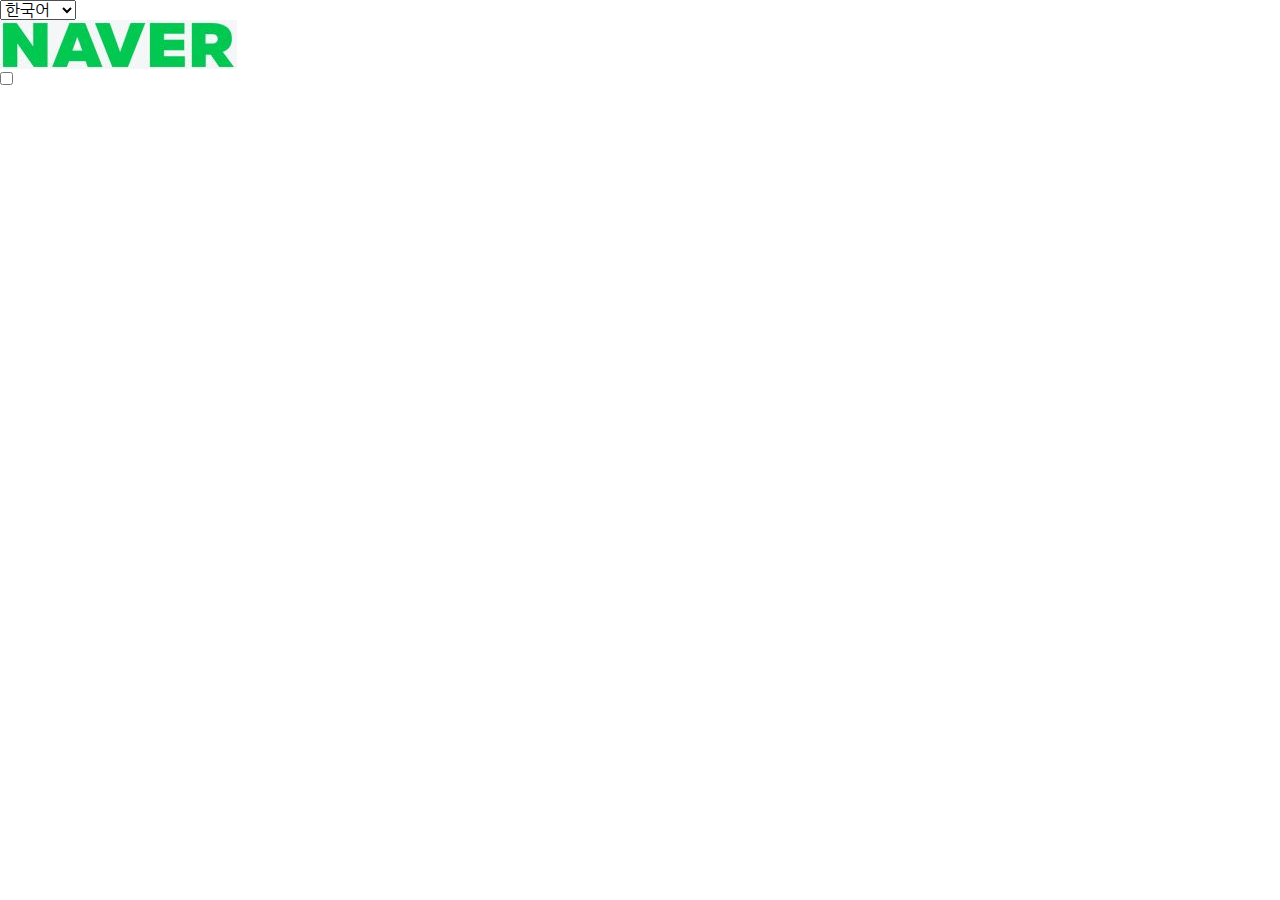
==== join1.html @ c4b026af "join1_1day" ====
<!DOCTYPE html>
<html lang="ko">
<head>
    <meta charset="UTF-8">
    <meta name="keywords" content="">
    <meta name="description" content="">
    <meta http-equiv="X-UA-Compatible" content="IE=edge">
    <meta name="viewport" content="width=device-width, initial-scale=1.0">
    <title>join1</title>
    <link rel="stylesheet" href="./styles/reset.css" type="text/css">
    <link rel="stylesheet" href="./styles/join1.css" type="text/css">
</head>
<body>
    <div class="wrap">
        <div class="lang">
            <select name="l_select">
                <option value="ko">한국어</option>
                <option value="en">English</option>
            </select>
        </div>
        <h1><a href="#"><img src="./images/logo.jpg" alt="naver"></a></h1>
        <div clas="container">
            <form action="#" method="post" id="joinfrm">
                <fieldset>
                    <legend class="skip">로그인동의</legend>
                    <p><label for=""><input type="checkbox" id="ck" name="agree" value=""></label></p>
                </fieldset>
            </form>
        </div>
        <div class="footer">
            
        </div>
    </div>
</body>
</html>
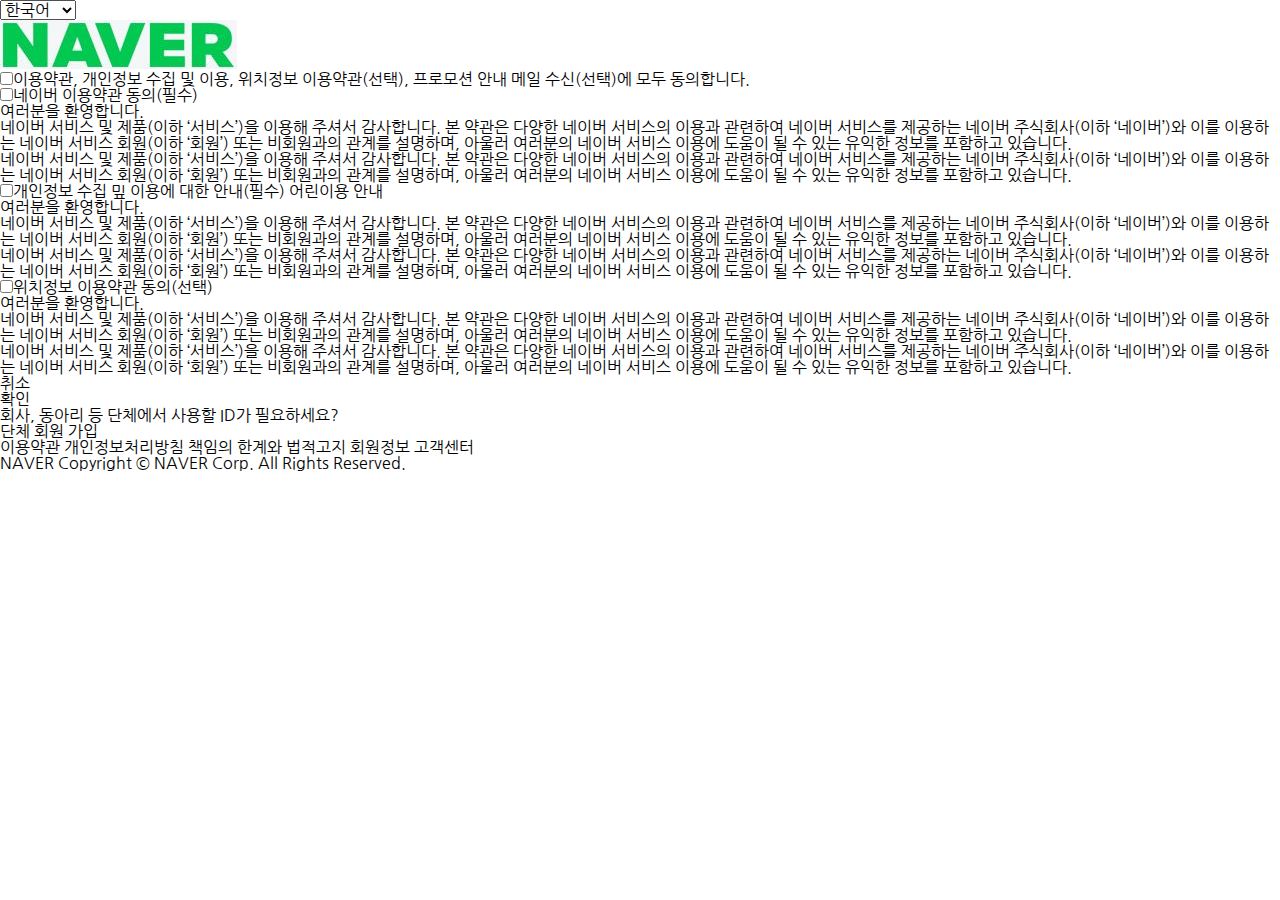
==== commit 1e7a2298: "Add files via upload" ====
--- a/join1.html
+++ b/join1.html
@@ -1,35 +1,78 @@
-<!DOCTYPE html>
-<html lang="ko">
-<head>
-    <meta charset="UTF-8">
-    <meta name="keywords" content="">
-    <meta name="description" content="">
-    <meta http-equiv="X-UA-Compatible" content="IE=edge">
-    <meta name="viewport" content="width=device-width, initial-scale=1.0">
-    <title>join1</title>
-    <link rel="stylesheet" href="./styles/reset.css" type="text/css">
-    <link rel="stylesheet" href="./styles/join1.css" type="text/css">
-</head>
-<body>
-    <div class="wrap">
-        <div class="lang">
-            <select name="l_select">
-                <option value="ko">한국어</option>
-                <option value="en">English</option>
-            </select>
-        </div>
-        <h1><a href="#"><img src="./images/logo.jpg" alt="naver"></a></h1>
-        <div clas="container">
-            <form action="#" method="post" id="joinfrm">
-                <fieldset>
-                    <legend class="skip">로그인동의</legend>
-                    <p><label for=""><input type="checkbox" id="ck" name="agree" value=""></label></p>
-                </fieldset>
-            </form>
-        </div>
-        <div class="footer">
-            
-        </div>
-    </div>
-</body>
+<!DOCTYPE html>
+<html lang="ko">
+<head>
+    <meta charset="UTF-8">
+    <meta name="keywords" content="">
+    <meta name="description" content="">
+    <meta http-equiv="X-UA-Compatible" content="IE=edge">
+    <meta name="viewport" content="width=device-width, initial-scale=1.0">
+    <title>join1</title>
+    <link rel="stylesheet" href="./styles/reset.css" type="text/css">
+    <link rel="stylesheet" href="./styles/join1.css" type="text/css">
+</head>
+<body>
+    <div class="wrap">
+        <div class="lang">
+            <select name="l_select">
+                <option value="ko">한국어</option>
+                <option value="en">English</option>
+            </select>
+        </div>
+        <h1><a href="#"><img src="./images/logo.jpg" alt="naver"></a></h1>
+        <div clas="container">
+            <form action="#" method="post" id="joinfrm">
+                <fieldset>
+                    <legend class="skip">로그인동의</legend>
+                    <p><label for="c_box"><input type="checkbox" id="c_box" name="agree" value="c_box">이용약관, 개인정보 수집 및 이용, 위치정보 이용약관(선택), 프로모션 안내 메일 수신(선택)에 모두 동의합니다.</label></p>
+                    <dl>
+                        <dt><label for="c_box2"><input type="checkbox" id="c_box2" name="agree" value="c_box2">네이버 이용약관 동의<em>(필수)</em></label></dt>
+                        <dd>
+                            <div class="c_contents">
+                                <h2>여러분을 환영합니다.</h2>
+                                <p>네이버 서비스 및 제품(이하 ‘서비스’)을 이용해 주셔서 감사합니다. 본 약관은 다양한 네이버 서비스의 이용과 관련하여 네이버 서비스를 제공하는 네이버 주식회사(이하 ‘네이버’)와 이를 이용하는 네이버 서비스 회원(이하 ‘회원’) 또는 비회원과의 관계를 설명하며, 아울러 여러분의 네이버 서비스 이용에 도움이 될 수 있는 유익한 정보를 포함하고 있습니다.</p>
+                                <p>네이버 서비스 및 제품(이하 ‘서비스’)을 이용해 주셔서 감사합니다. 본 약관은 다양한 네이버 서비스의 이용과 관련하여 네이버 서비스를 제공하는 네이버 주식회사(이하 ‘네이버’)와 이를 이용하는 네이버 서비스 회원(이하 ‘회원’) 또는 비회원과의 관계를 설명하며, 아울러 여러분의 네이버 서비스 이용에 도움이 될 수 있는 유익한 정보를 포함하고 있습니다.</p>
+                            </div>
+                        </dd>
+                        <dt>
+                            <label for="c_box3"><input type="checkbox" id="c_box3" name="agree" value="c_box3">개인정보 수집 밒 이용에 대한 안내<em>(필수)</em></label>
+                            <a href="#" class="btn">어린이용 안내</a>
+                        </dt>
+                        <dd>
+                            <div class="c_contents">
+                                <h2>여러분을 환영합니다.</h2>
+                                <p>네이버 서비스 및 제품(이하 ‘서비스’)을 이용해 주셔서 감사합니다. 본 약관은 다양한 네이버 서비스의 이용과 관련하여 네이버 서비스를 제공하는 네이버 주식회사(이하 ‘네이버’)와 이를 이용하는 네이버 서비스 회원(이하 ‘회원’) 또는 비회원과의 관계를 설명하며, 아울러 여러분의 네이버 서비스 이용에 도움이 될 수 있는 유익한 정보를 포함하고 있습니다.</p>
+                                <p>네이버 서비스 및 제품(이하 ‘서비스’)을 이용해 주셔서 감사합니다. 본 약관은 다양한 네이버 서비스의 이용과 관련하여 네이버 서비스를 제공하는 네이버 주식회사(이하 ‘네이버’)와 이를 이용하는 네이버 서비스 회원(이하 ‘회원’) 또는 비회원과의 관계를 설명하며, 아울러 여러분의 네이버 서비스 이용에 도움이 될 수 있는 유익한 정보를 포함하고 있습니다.</p>
+                            </div>
+                        </dd>
+                        <dt><label for="c_box4"><input type="checkbox" id="c_box4" name="agree" value="c_box4">위치정보 이용약관 동의<em>(선택)</em></label></dt>
+                        <dd>
+                            <div class="c_contents">
+                                <h2>여러분을 환영합니다.</h2>
+                                <p>네이버 서비스 및 제품(이하 ‘서비스’)을 이용해 주셔서 감사합니다. 본 약관은 다양한 네이버 서비스의 이용과 관련하여 네이버 서비스를 제공하는 네이버 주식회사(이하 ‘네이버’)와 이를 이용하는 네이버 서비스 회원(이하 ‘회원’) 또는 비회원과의 관계를 설명하며, 아울러 여러분의 네이버 서비스 이용에 도움이 될 수 있는 유익한 정보를 포함하고 있습니다.</p>
+                                <p>네이버 서비스 및 제품(이하 ‘서비스’)을 이용해 주셔서 감사합니다. 본 약관은 다양한 네이버 서비스의 이용과 관련하여 네이버 서비스를 제공하는 네이버 주식회사(이하 ‘네이버’)와 이를 이용하는 네이버 서비스 회원(이하 ‘회원’) 또는 비회원과의 관계를 설명하며, 아울러 여러분의 네이버 서비스 이용에 도움이 될 수 있는 유익한 정보를 포함하고 있습니다.</p>
+                            </div>
+                        </dd>
+                    </dl>
+                    <ul>
+                        <li><button type="reset" id="reset_btn">취소</button></li>
+                        <li><button type="button" id="submit_btn">확인</button></li>
+                    </ul>
+                </fieldset>
+            </form>
+            <div clas="contents_btm">
+                <p>회사, 동아리 등 단체에서 사용할 ID가 필요하세요?</p>
+                <a href="#">단체 회원 가입</a>
+            </div>
+        </div>
+    </div>
+    <footer>
+        <div class="top">
+            <a href="#">이용약관</a>
+            <a href="#">개인정보처리방침</a>
+            <a href="#">책임의 한계와 법적고지</a>
+            <a href="#">회원정보 고객센터</a>
+        </div>
+        <address>NAVER Copyright © NAVER Corp. All Rights Reserved.</address>
+    </footer>
+</body>
 </html>--- a/styles/join1.css
+++ b/styles/join1.css
@@ -0,0 +1,18 @@
+/* -------------------------------------------------------------------------- 전체 */
+.wrap {}
+/* --------------------------------------------------------------------------- 언어 */
+.wrap .lang {}
+.wrap .lang select {}
+.wrap .lang select optgroup {}
+/* --------------------------------------------------------------------------- 로고 */
+.wrap .h1 {}
+.wrap .h1 a {}
+.wrap .h1 a img {}
+/* --------------------------------------------------------------------------- 본문 */
+.container {}
+.container #joinfrm {}
+.container #joinfrm fieldset {}
+.container #joinfrm fieldset p {}
+.container #joinfrm fieldset p label {}
+.container #joinfrm fieldset p label input[name=agree] {}
+.container #joinfrm fieldset dl dt{}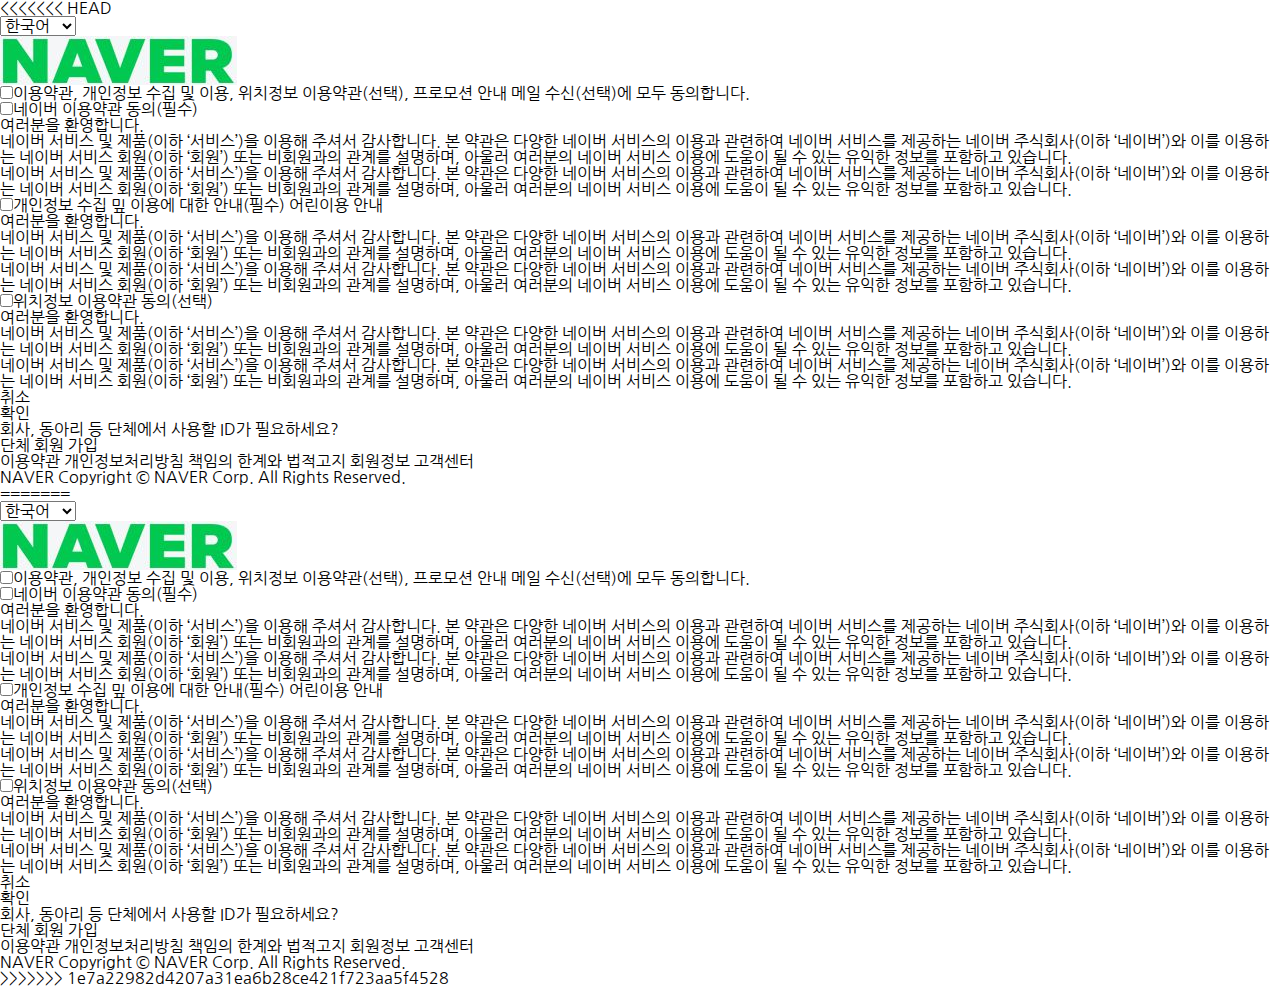
==== commit 00d24ee0: "0316" ====
--- a/join1.html
+++ b/join1.html
@@ -1,78 +1,158 @@
-<!DOCTYPE html>
-<html lang="ko">
-<head>
-    <meta charset="UTF-8">
-    <meta name="keywords" content="">
-    <meta name="description" content="">
-    <meta http-equiv="X-UA-Compatible" content="IE=edge">
-    <meta name="viewport" content="width=device-width, initial-scale=1.0">
-    <title>join1</title>
-    <link rel="stylesheet" href="./styles/reset.css" type="text/css">
-    <link rel="stylesheet" href="./styles/join1.css" type="text/css">
-</head>
-<body>
-    <div class="wrap">
-        <div class="lang">
-            <select name="l_select">
-                <option value="ko">한국어</option>
-                <option value="en">English</option>
-            </select>
-        </div>
-        <h1><a href="#"><img src="./images/logo.jpg" alt="naver"></a></h1>
-        <div clas="container">
-            <form action="#" method="post" id="joinfrm">
-                <fieldset>
-                    <legend class="skip">로그인동의</legend>
-                    <p><label for="c_box"><input type="checkbox" id="c_box" name="agree" value="c_box">이용약관, 개인정보 수집 및 이용, 위치정보 이용약관(선택), 프로모션 안내 메일 수신(선택)에 모두 동의합니다.</label></p>
-                    <dl>
-                        <dt><label for="c_box2"><input type="checkbox" id="c_box2" name="agree" value="c_box2">네이버 이용약관 동의<em>(필수)</em></label></dt>
-                        <dd>
-                            <div class="c_contents">
-                                <h2>여러분을 환영합니다.</h2>
-                                <p>네이버 서비스 및 제품(이하 ‘서비스’)을 이용해 주셔서 감사합니다. 본 약관은 다양한 네이버 서비스의 이용과 관련하여 네이버 서비스를 제공하는 네이버 주식회사(이하 ‘네이버’)와 이를 이용하는 네이버 서비스 회원(이하 ‘회원’) 또는 비회원과의 관계를 설명하며, 아울러 여러분의 네이버 서비스 이용에 도움이 될 수 있는 유익한 정보를 포함하고 있습니다.</p>
-                                <p>네이버 서비스 및 제품(이하 ‘서비스’)을 이용해 주셔서 감사합니다. 본 약관은 다양한 네이버 서비스의 이용과 관련하여 네이버 서비스를 제공하는 네이버 주식회사(이하 ‘네이버’)와 이를 이용하는 네이버 서비스 회원(이하 ‘회원’) 또는 비회원과의 관계를 설명하며, 아울러 여러분의 네이버 서비스 이용에 도움이 될 수 있는 유익한 정보를 포함하고 있습니다.</p>
-                            </div>
-                        </dd>
-                        <dt>
-                            <label for="c_box3"><input type="checkbox" id="c_box3" name="agree" value="c_box3">개인정보 수집 밒 이용에 대한 안내<em>(필수)</em></label>
-                            <a href="#" class="btn">어린이용 안내</a>
-                        </dt>
-                        <dd>
-                            <div class="c_contents">
-                                <h2>여러분을 환영합니다.</h2>
-                                <p>네이버 서비스 및 제품(이하 ‘서비스’)을 이용해 주셔서 감사합니다. 본 약관은 다양한 네이버 서비스의 이용과 관련하여 네이버 서비스를 제공하는 네이버 주식회사(이하 ‘네이버’)와 이를 이용하는 네이버 서비스 회원(이하 ‘회원’) 또는 비회원과의 관계를 설명하며, 아울러 여러분의 네이버 서비스 이용에 도움이 될 수 있는 유익한 정보를 포함하고 있습니다.</p>
-                                <p>네이버 서비스 및 제품(이하 ‘서비스’)을 이용해 주셔서 감사합니다. 본 약관은 다양한 네이버 서비스의 이용과 관련하여 네이버 서비스를 제공하는 네이버 주식회사(이하 ‘네이버’)와 이를 이용하는 네이버 서비스 회원(이하 ‘회원’) 또는 비회원과의 관계를 설명하며, 아울러 여러분의 네이버 서비스 이용에 도움이 될 수 있는 유익한 정보를 포함하고 있습니다.</p>
-                            </div>
-                        </dd>
-                        <dt><label for="c_box4"><input type="checkbox" id="c_box4" name="agree" value="c_box4">위치정보 이용약관 동의<em>(선택)</em></label></dt>
-                        <dd>
-                            <div class="c_contents">
-                                <h2>여러분을 환영합니다.</h2>
-                                <p>네이버 서비스 및 제품(이하 ‘서비스’)을 이용해 주셔서 감사합니다. 본 약관은 다양한 네이버 서비스의 이용과 관련하여 네이버 서비스를 제공하는 네이버 주식회사(이하 ‘네이버’)와 이를 이용하는 네이버 서비스 회원(이하 ‘회원’) 또는 비회원과의 관계를 설명하며, 아울러 여러분의 네이버 서비스 이용에 도움이 될 수 있는 유익한 정보를 포함하고 있습니다.</p>
-                                <p>네이버 서비스 및 제품(이하 ‘서비스’)을 이용해 주셔서 감사합니다. 본 약관은 다양한 네이버 서비스의 이용과 관련하여 네이버 서비스를 제공하는 네이버 주식회사(이하 ‘네이버’)와 이를 이용하는 네이버 서비스 회원(이하 ‘회원’) 또는 비회원과의 관계를 설명하며, 아울러 여러분의 네이버 서비스 이용에 도움이 될 수 있는 유익한 정보를 포함하고 있습니다.</p>
-                            </div>
-                        </dd>
-                    </dl>
-                    <ul>
-                        <li><button type="reset" id="reset_btn">취소</button></li>
-                        <li><button type="button" id="submit_btn">확인</button></li>
-                    </ul>
-                </fieldset>
-            </form>
-            <div clas="contents_btm">
-                <p>회사, 동아리 등 단체에서 사용할 ID가 필요하세요?</p>
-                <a href="#">단체 회원 가입</a>
-            </div>
-        </div>
-    </div>
-    <footer>
-        <div class="top">
-            <a href="#">이용약관</a>
-            <a href="#">개인정보처리방침</a>
-            <a href="#">책임의 한계와 법적고지</a>
-            <a href="#">회원정보 고객센터</a>
-        </div>
-        <address>NAVER Copyright © NAVER Corp. All Rights Reserved.</address>
-    </footer>
-</body>
+<<<<<<< HEAD
+<!DOCTYPE html>
+<html lang="ko">
+<head>
+    <meta charset="UTF-8">
+    <meta name="keywords" content="">
+    <meta name="description" content="">
+    <meta http-equiv="X-UA-Compatible" content="IE=edge">
+    <meta name="viewport" content="width=device-width, initial-scale=1.0">
+    <title>join1</title>
+    <link rel="stylesheet" href="./styles/reset.css" type="text/css">
+    <link rel="stylesheet" href="./styles/join1.css" type="text/css">
+</head>
+<body>
+    <div class="wrap">
+        <div class="lang">
+            <select name="l_select">
+                <option value="ko">한국어</option>
+                <option value="en">English</option>
+            </select>
+        </div>
+        <h1><a href="#"><img src="./images/logo.jpg" alt="naver"></a></h1>
+        <div clas="container">
+            <form action="#" method="post" id="joinfrm">
+                <fieldset>
+                    <legend class="skip">로그인동의</legend>
+                    <p><label for="c_box"><input type="checkbox" id="c_box" name="agree" value="c_box">이용약관, 개인정보 수집 및 이용, 위치정보 이용약관(선택), 프로모션 안내 메일 수신(선택)에 모두 동의합니다.</label></p>
+                    <dl>
+                        <dt><label for="c_box2"><input type="checkbox" id="c_box2" name="agree" value="c_box2">네이버 이용약관 동의<em>(필수)</em></label></dt>
+                        <dd>
+                            <div class="c_contents">
+                                <h2>여러분을 환영합니다.</h2>
+                                <p>네이버 서비스 및 제품(이하 ‘서비스’)을 이용해 주셔서 감사합니다. 본 약관은 다양한 네이버 서비스의 이용과 관련하여 네이버 서비스를 제공하는 네이버 주식회사(이하 ‘네이버’)와 이를 이용하는 네이버 서비스 회원(이하 ‘회원’) 또는 비회원과의 관계를 설명하며, 아울러 여러분의 네이버 서비스 이용에 도움이 될 수 있는 유익한 정보를 포함하고 있습니다.</p>
+                                <p>네이버 서비스 및 제품(이하 ‘서비스’)을 이용해 주셔서 감사합니다. 본 약관은 다양한 네이버 서비스의 이용과 관련하여 네이버 서비스를 제공하는 네이버 주식회사(이하 ‘네이버’)와 이를 이용하는 네이버 서비스 회원(이하 ‘회원’) 또는 비회원과의 관계를 설명하며, 아울러 여러분의 네이버 서비스 이용에 도움이 될 수 있는 유익한 정보를 포함하고 있습니다.</p>
+                            </div>
+                        </dd>
+                        <dt>
+                            <label for="c_box3"><input type="checkbox" id="c_box3" name="agree" value="c_box3">개인정보 수집 밒 이용에 대한 안내<em>(필수)</em></label>
+                            <a href="#" class="btn">어린이용 안내</a>
+                        </dt>
+                        <dd>
+                            <div class="c_contents">
+                                <h2>여러분을 환영합니다.</h2>
+                                <p>네이버 서비스 및 제품(이하 ‘서비스’)을 이용해 주셔서 감사합니다. 본 약관은 다양한 네이버 서비스의 이용과 관련하여 네이버 서비스를 제공하는 네이버 주식회사(이하 ‘네이버’)와 이를 이용하는 네이버 서비스 회원(이하 ‘회원’) 또는 비회원과의 관계를 설명하며, 아울러 여러분의 네이버 서비스 이용에 도움이 될 수 있는 유익한 정보를 포함하고 있습니다.</p>
+                                <p>네이버 서비스 및 제품(이하 ‘서비스’)을 이용해 주셔서 감사합니다. 본 약관은 다양한 네이버 서비스의 이용과 관련하여 네이버 서비스를 제공하는 네이버 주식회사(이하 ‘네이버’)와 이를 이용하는 네이버 서비스 회원(이하 ‘회원’) 또는 비회원과의 관계를 설명하며, 아울러 여러분의 네이버 서비스 이용에 도움이 될 수 있는 유익한 정보를 포함하고 있습니다.</p>
+                            </div>
+                        </dd>
+                        <dt><label for="c_box4"><input type="checkbox" id="c_box4" name="agree" value="c_box4">위치정보 이용약관 동의<em>(선택)</em></label></dt>
+                        <dd>
+                            <div class="c_contents">
+                                <h2>여러분을 환영합니다.</h2>
+                                <p>네이버 서비스 및 제품(이하 ‘서비스’)을 이용해 주셔서 감사합니다. 본 약관은 다양한 네이버 서비스의 이용과 관련하여 네이버 서비스를 제공하는 네이버 주식회사(이하 ‘네이버’)와 이를 이용하는 네이버 서비스 회원(이하 ‘회원’) 또는 비회원과의 관계를 설명하며, 아울러 여러분의 네이버 서비스 이용에 도움이 될 수 있는 유익한 정보를 포함하고 있습니다.</p>
+                                <p>네이버 서비스 및 제품(이하 ‘서비스’)을 이용해 주셔서 감사합니다. 본 약관은 다양한 네이버 서비스의 이용과 관련하여 네이버 서비스를 제공하는 네이버 주식회사(이하 ‘네이버’)와 이를 이용하는 네이버 서비스 회원(이하 ‘회원’) 또는 비회원과의 관계를 설명하며, 아울러 여러분의 네이버 서비스 이용에 도움이 될 수 있는 유익한 정보를 포함하고 있습니다.</p>
+                            </div>
+                        </dd>
+                    </dl>
+                    <ul>
+                        <li><button type="reset" id="reset_btn">취소</button></li>
+                        <li><button type="button" id="submit_btn">확인</button></li>
+                    </ul>
+                </fieldset>
+            </form>
+            <div clas="contents_btm">
+                <p>회사, 동아리 등 단체에서 사용할 ID가 필요하세요?</p>
+                <a href="#">단체 회원 가입</a>
+            </div>
+        </div>
+    </div>
+    <footer>
+        <div class="top">
+            <a href="#">이용약관</a>
+            <a href="#">개인정보처리방침</a>
+            <a href="#">책임의 한계와 법적고지</a>
+            <a href="#">회원정보 고객센터</a>
+        </div>
+        <address>NAVER Copyright © NAVER Corp. All Rights Reserved.</address>
+    </footer>
+</body>
+=======
+<!DOCTYPE html>
+<html lang="ko">
+<head>
+    <meta charset="UTF-8">
+    <meta name="keywords" content="">
+    <meta name="description" content="">
+    <meta http-equiv="X-UA-Compatible" content="IE=edge">
+    <meta name="viewport" content="width=device-width, initial-scale=1.0">
+    <title>join1</title>
+    <link rel="stylesheet" href="./styles/reset.css" type="text/css">
+    <link rel="stylesheet" href="./styles/join1.css" type="text/css">
+</head>
+<body>
+    <div class="wrap">
+        <div class="lang">
+            <select name="l_select">
+                <option value="ko">한국어</option>
+                <option value="en">English</option>
+            </select>
+        </div>
+        <h1><a href="#"><img src="./images/logo.jpg" alt="naver"></a></h1>
+        <div clas="container">
+            <form action="#" method="post" id="joinfrm">
+                <fieldset>
+                    <legend class="skip">로그인동의</legend>
+                    <p><label for="c_box"><input type="checkbox" id="c_box" name="agree" value="c_box">이용약관, 개인정보 수집 및 이용, 위치정보 이용약관(선택), 프로모션 안내 메일 수신(선택)에 모두 동의합니다.</label></p>
+                    <dl>
+                        <dt><label for="c_box2"><input type="checkbox" id="c_box2" name="agree" value="c_box2">네이버 이용약관 동의<em>(필수)</em></label></dt>
+                        <dd>
+                            <div class="c_contents">
+                                <h2>여러분을 환영합니다.</h2>
+                                <p>네이버 서비스 및 제품(이하 ‘서비스’)을 이용해 주셔서 감사합니다. 본 약관은 다양한 네이버 서비스의 이용과 관련하여 네이버 서비스를 제공하는 네이버 주식회사(이하 ‘네이버’)와 이를 이용하는 네이버 서비스 회원(이하 ‘회원’) 또는 비회원과의 관계를 설명하며, 아울러 여러분의 네이버 서비스 이용에 도움이 될 수 있는 유익한 정보를 포함하고 있습니다.</p>
+                                <p>네이버 서비스 및 제품(이하 ‘서비스’)을 이용해 주셔서 감사합니다. 본 약관은 다양한 네이버 서비스의 이용과 관련하여 네이버 서비스를 제공하는 네이버 주식회사(이하 ‘네이버’)와 이를 이용하는 네이버 서비스 회원(이하 ‘회원’) 또는 비회원과의 관계를 설명하며, 아울러 여러분의 네이버 서비스 이용에 도움이 될 수 있는 유익한 정보를 포함하고 있습니다.</p>
+                            </div>
+                        </dd>
+                        <dt>
+                            <label for="c_box3"><input type="checkbox" id="c_box3" name="agree" value="c_box3">개인정보 수집 밒 이용에 대한 안내<em>(필수)</em></label>
+                            <a href="#" class="btn">어린이용 안내</a>
+                        </dt>
+                        <dd>
+                            <div class="c_contents">
+                                <h2>여러분을 환영합니다.</h2>
+                                <p>네이버 서비스 및 제품(이하 ‘서비스’)을 이용해 주셔서 감사합니다. 본 약관은 다양한 네이버 서비스의 이용과 관련하여 네이버 서비스를 제공하는 네이버 주식회사(이하 ‘네이버’)와 이를 이용하는 네이버 서비스 회원(이하 ‘회원’) 또는 비회원과의 관계를 설명하며, 아울러 여러분의 네이버 서비스 이용에 도움이 될 수 있는 유익한 정보를 포함하고 있습니다.</p>
+                                <p>네이버 서비스 및 제품(이하 ‘서비스’)을 이용해 주셔서 감사합니다. 본 약관은 다양한 네이버 서비스의 이용과 관련하여 네이버 서비스를 제공하는 네이버 주식회사(이하 ‘네이버’)와 이를 이용하는 네이버 서비스 회원(이하 ‘회원’) 또는 비회원과의 관계를 설명하며, 아울러 여러분의 네이버 서비스 이용에 도움이 될 수 있는 유익한 정보를 포함하고 있습니다.</p>
+                            </div>
+                        </dd>
+                        <dt><label for="c_box4"><input type="checkbox" id="c_box4" name="agree" value="c_box4">위치정보 이용약관 동의<em>(선택)</em></label></dt>
+                        <dd>
+                            <div class="c_contents">
+                                <h2>여러분을 환영합니다.</h2>
+                                <p>네이버 서비스 및 제품(이하 ‘서비스’)을 이용해 주셔서 감사합니다. 본 약관은 다양한 네이버 서비스의 이용과 관련하여 네이버 서비스를 제공하는 네이버 주식회사(이하 ‘네이버’)와 이를 이용하는 네이버 서비스 회원(이하 ‘회원’) 또는 비회원과의 관계를 설명하며, 아울러 여러분의 네이버 서비스 이용에 도움이 될 수 있는 유익한 정보를 포함하고 있습니다.</p>
+                                <p>네이버 서비스 및 제품(이하 ‘서비스’)을 이용해 주셔서 감사합니다. 본 약관은 다양한 네이버 서비스의 이용과 관련하여 네이버 서비스를 제공하는 네이버 주식회사(이하 ‘네이버’)와 이를 이용하는 네이버 서비스 회원(이하 ‘회원’) 또는 비회원과의 관계를 설명하며, 아울러 여러분의 네이버 서비스 이용에 도움이 될 수 있는 유익한 정보를 포함하고 있습니다.</p>
+                            </div>
+                        </dd>
+                    </dl>
+                    <ul>
+                        <li><button type="reset" id="reset_btn">취소</button></li>
+                        <li><button type="button" id="submit_btn">확인</button></li>
+                    </ul>
+                </fieldset>
+            </form>
+            <div clas="contents_btm">
+                <p>회사, 동아리 등 단체에서 사용할 ID가 필요하세요?</p>
+                <a href="#">단체 회원 가입</a>
+            </div>
+        </div>
+    </div>
+    <footer>
+        <div class="top">
+            <a href="#">이용약관</a>
+            <a href="#">개인정보처리방침</a>
+            <a href="#">책임의 한계와 법적고지</a>
+            <a href="#">회원정보 고객센터</a>
+        </div>
+        <address>NAVER Copyright © NAVER Corp. All Rights Reserved.</address>
+    </footer>
+</body>
+>>>>>>> 1e7a22982d4207a31ea6b28ce421f723aa5f4528
 </html>--- a/styles/join1.css
+++ b/styles/join1.css
@@ -1,18 +1,38 @@
-/* -------------------------------------------------------------------------- 전체 */
-.wrap {}
-/* --------------------------------------------------------------------------- 언어 */
-.wrap .lang {}
-.wrap .lang select {}
-.wrap .lang select optgroup {}
-/* --------------------------------------------------------------------------- 로고 */
-.wrap .h1 {}
-.wrap .h1 a {}
-.wrap .h1 a img {}
-/* --------------------------------------------------------------------------- 본문 */
-.container {}
-.container #joinfrm {}
-.container #joinfrm fieldset {}
-.container #joinfrm fieldset p {}
-.container #joinfrm fieldset p label {}
-.container #joinfrm fieldset p label input[name=agree] {}
+<<<<<<< HEAD
+/* -------------------------------------------------------------------------- 전체 */
+.wrap {}
+/* --------------------------------------------------------------------------- 언어 */
+.wrap .lang {}
+.wrap .lang select {}
+.wrap .lang select optgroup {}
+/* --------------------------------------------------------------------------- 로고 */
+.wrap .h1 {}
+.wrap .h1 a {}
+.wrap .h1 a img {}
+/* --------------------------------------------------------------------------- 본문 */
+.container {}
+.container #joinfrm {}
+.container #joinfrm fieldset {}
+.container #joinfrm fieldset p {}
+.container #joinfrm fieldset p label {}
+.container #joinfrm fieldset p label input[name=agree] {}
+=======
+/* -------------------------------------------------------------------------- 전체 */
+.wrap {}
+/* --------------------------------------------------------------------------- 언어 */
+.wrap .lang {}
+.wrap .lang select {}
+.wrap .lang select optgroup {}
+/* --------------------------------------------------------------------------- 로고 */
+.wrap .h1 {}
+.wrap .h1 a {}
+.wrap .h1 a img {}
+/* --------------------------------------------------------------------------- 본문 */
+.container {}
+.container #joinfrm {}
+.container #joinfrm fieldset {}
+.container #joinfrm fieldset p {}
+.container #joinfrm fieldset p label {}
+.container #joinfrm fieldset p label input[name=agree] {}
+>>>>>>> 1e7a22982d4207a31ea6b28ce421f723aa5f4528
 .container #joinfrm fieldset dl dt{}--- a/styles/join1.css
+++ b/styles/join1.css
@@ -1,18 +1,38 @@
-/* -------------------------------------------------------------------------- 전체 */
-.wrap {}
-/* --------------------------------------------------------------------------- 언어 */
-.wrap .lang {}
-.wrap .lang select {}
-.wrap .lang select optgroup {}
-/* --------------------------------------------------------------------------- 로고 */
-.wrap .h1 {}
-.wrap .h1 a {}
-.wrap .h1 a img {}
-/* --------------------------------------------------------------------------- 본문 */
-.container {}
-.container #joinfrm {}
-.container #joinfrm fieldset {}
-.container #joinfrm fieldset p {}
-.container #joinfrm fieldset p label {}
-.container #joinfrm fieldset p label input[name=agree] {}
+<<<<<<< HEAD
+/* -------------------------------------------------------------------------- 전체 */
+.wrap {}
+/* --------------------------------------------------------------------------- 언어 */
+.wrap .lang {}
+.wrap .lang select {}
+.wrap .lang select optgroup {}
+/* --------------------------------------------------------------------------- 로고 */
+.wrap .h1 {}
+.wrap .h1 a {}
+.wrap .h1 a img {}
+/* --------------------------------------------------------------------------- 본문 */
+.container {}
+.container #joinfrm {}
+.container #joinfrm fieldset {}
+.container #joinfrm fieldset p {}
+.container #joinfrm fieldset p label {}
+.container #joinfrm fieldset p label input[name=agree] {}
+=======
+/* -------------------------------------------------------------------------- 전체 */
+.wrap {}
+/* --------------------------------------------------------------------------- 언어 */
+.wrap .lang {}
+.wrap .lang select {}
+.wrap .lang select optgroup {}
+/* --------------------------------------------------------------------------- 로고 */
+.wrap .h1 {}
+.wrap .h1 a {}
+.wrap .h1 a img {}
+/* --------------------------------------------------------------------------- 본문 */
+.container {}
+.container #joinfrm {}
+.container #joinfrm fieldset {}
+.container #joinfrm fieldset p {}
+.container #joinfrm fieldset p label {}
+.container #joinfrm fieldset p label input[name=agree] {}
+>>>>>>> 1e7a22982d4207a31ea6b28ce421f723aa5f4528
 .container #joinfrm fieldset dl dt{}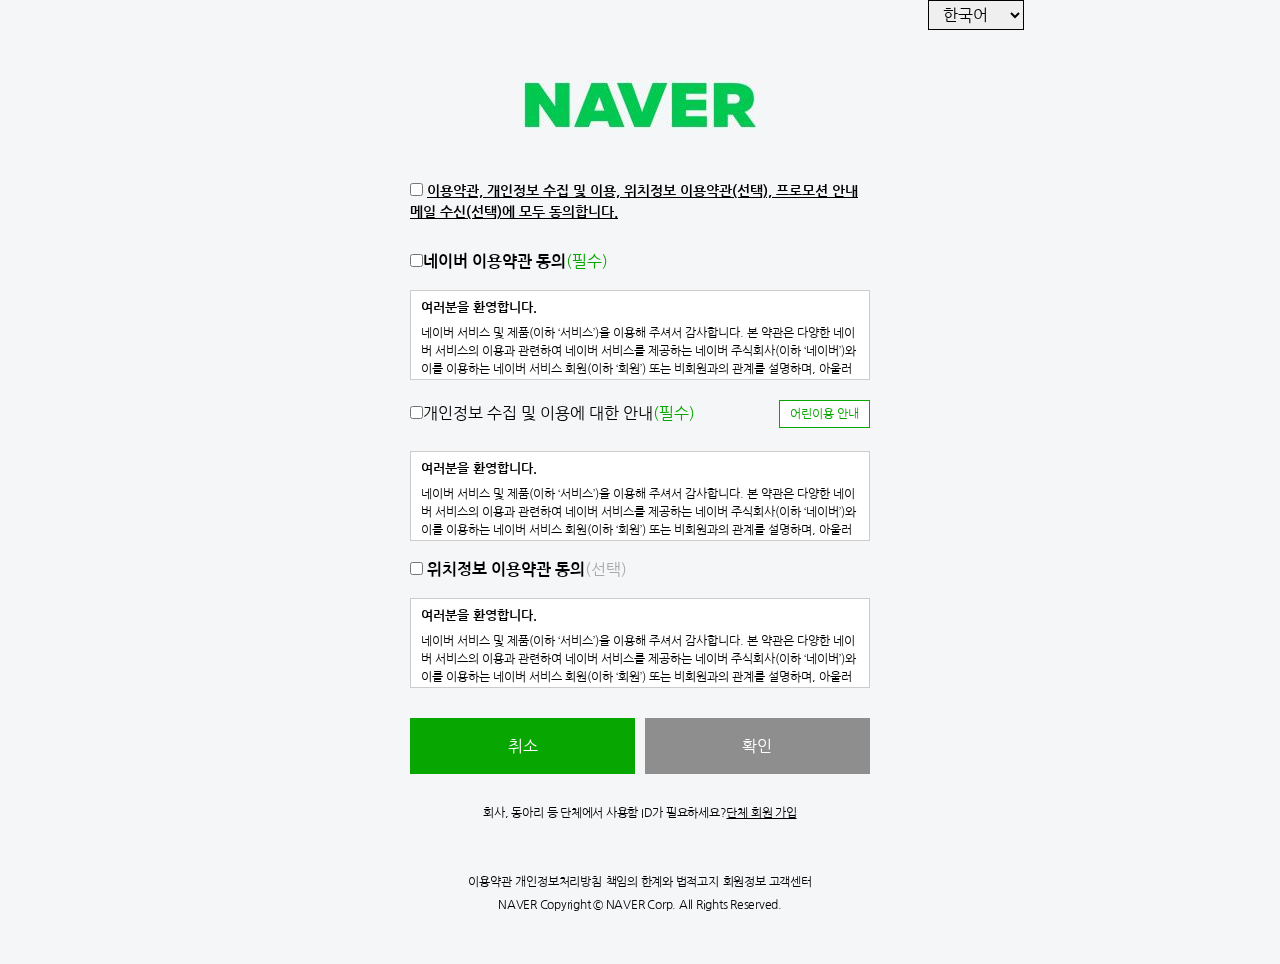
==== commit 4dbc8a8a: "mesge" ====
--- a/join1.html
+++ b/join1.html
@@ -1,4 +1,3 @@
-<<<<<<< HEAD
 <!DOCTYPE html>
 <html lang="ko">
 <head>
@@ -12,147 +11,73 @@
     <link rel="stylesheet" href="./styles/join1.css" type="text/css">
 </head>
 <body>
-    <div class="wrap">
-        <div class="lang">
-            <select name="l_select">
-                <option value="ko">한국어</option>
-                <option value="en">English</option>
-            </select>
+    <div class="lang_slt">
+        <select id="lang">
+            <option value="ko">한국어</option>
+            <option value="en">English</option>
+        </select>
+    </div>
+    <div class="main">
+        <h1><a href="#"><img src="./images/logo.jpg" alt="naver"></a></h1>
+        <form action="#" method="post" id="joinFrm">
+            <fieldset>
+                <legend class="skip">이용약관동의</legend>
+                <p>
+                    <input type="checkbox" id="ck_top" name="ck_all" value="ck_top">
+                    <label for="ck_all">이용약관, 개인정보 수집 및 이용, 위치정보 이용약관(선택), 프로모션 안내 메일 수신(선택)에 모두 동의합니다.</label>
+                </p>
+                <dl>
+                    <dt><input type="checkbox" value="box01" name="ck_all">네이버 이용약관 동의<span>(필수)</span></dt>
+                    <dd>
+                        <div class="ck_contents">
+                            <h2>여러분을 환영합니다.</h2>
+                            <p>네이버 서비스 및 제품(이하 ‘서비스’)을 이용해 주셔서 감사합니다. 본 약관은 다양한 네이버 서비스의 이용과 관련하여 네이버 서비스를 제공하는 네이버 주식회사(이하 ‘네이버’)와 이를 이용하는 네이버 서비스 회원(이하 ‘회원’) 또는 비회원과의 관계를 설명하며, 아울러 여러분의 네이버 서비스 이용에 도움이 될 수 있는 유익한 정보를 포함하고 있습니다.</p>
+                            <p>네이버 서비스 및 제품(이하 ‘서비스’)을 이용해 주셔서 감사합니다. 본 약관은 다양한 네이버 서비스의 이용과 관련하여 네이버 서비스를 제공하는 네이버 주식회사(이하 ‘네이버’)와 이를 이용하는 네이버 서비스 회원(이하 ‘회원’) 또는 비회원과의 관계를 설명하며, 아울러 여러분의 네이버 서비스 이용에 도움이 될 수 있는 유익한 정보를 포함하고 있습니다.</p>
+                        </div>
+                    </dd>
+                    <dt>
+                        <p>
+                            <input type="checkbox" value="box02" name="ck_all">개인정보 수집 및 이용에 대한 안내<span>(필수)</span>
+                        </p>
+                        <a href="#">어린이용 안내</a>
+                    </dt>
+                    <dd>
+                        <div class="ck_contents">
+                            <h2>여러분을 환영합니다.</h2>
+                            <p>네이버 서비스 및 제품(이하 ‘서비스’)을 이용해 주셔서 감사합니다. 본 약관은 다양한 네이버 서비스의 이용과 관련하여 네이버 서비스를 제공하는 네이버 주식회사(이하 ‘네이버’)와 이를 이용하는 네이버 서비스 회원(이하 ‘회원’) 또는 비회원과의 관계를 설명하며, 아울러 여러분의 네이버 서비스 이용에 도움이 될 수 있는 유익한 정보를 포함하고 있습니다.</p>
+                            <p>네이버 서비스 및 제품(이하 ‘서비스’)을 이용해 주셔서 감사합니다. 본 약관은 다양한 네이버 서비스의 이용과 관련하여 네이버 서비스를 제공하는 네이버 주식회사(이하 ‘네이버’)와 이를 이용하는 네이버 서비스 회원(이하 ‘회원’) 또는 비회원과의 관계를 설명하며, 아울러 여러분의 네이버 서비스 이용에 도움이 될 수 있는 유익한 정보를 포함하고 있습니다.</p>
+                        </div>
+                    </dd>
+                    <dt><input type="checkbox" value="box03" name="ck_all"> 위치정보 이용약관 동의<span>(선택)</span></dt>
+                    <dd>
+                        <div class="ck_contents">
+                            <h2>여러분을 환영합니다.</h2>
+                            <p>네이버 서비스 및 제품(이하 ‘서비스’)을 이용해 주셔서 감사합니다. 본 약관은 다양한 네이버 서비스의 이용과 관련하여 네이버 서비스를 제공하는 네이버 주식회사(이하 ‘네이버’)와 이를 이용하는 네이버 서비스 회원(이하 ‘회원’) 또는 비회원과의 관계를 설명하며, 아울러 여러분의 네이버 서비스 이용에 도움이 될 수 있는 유익한 정보를 포함하고 있습니다.</p>
+                            <p>네이버 서비스 및 제품(이하 ‘서비스’)을 이용해 주셔서 감사합니다. 본 약관은 다양한 네이버 서비스의 이용과 관련하여 네이버 서비스를 제공하는 네이버 주식회사(이하 ‘네이버’)와 이를 이용하는 네이버 서비스 회원(이하 ‘회원’) 또는 비회원과의 관계를 설명하며, 아울러 여러분의 네이버 서비스 이용에 도움이 될 수 있는 유익한 정보를 포함하고 있습니다.</p>
+                        </div>
+                    </dd>
+                </dl>
+                <div class="submit">
+                    <button type="button" id="reset">취소</button>
+                    <a href="http://127.0.0.1:5501/login2.html"><span>확인</span></a>
+                </div>
+            </fieldset>
+        </form>
+        <div class="group_join">
+            <p>회사, 동아리 등 단체에서 사용함 ID가 필요하세요?</p>
+            <a href="#">단체 회원 가입</a>
         </div>
-        <h1><a href="#"><img src="./images/logo.jpg" alt="naver"></a></h1>
-        <div clas="container">
-            <form action="#" method="post" id="joinfrm">
-                <fieldset>
-                    <legend class="skip">로그인동의</legend>
-                    <p><label for="c_box"><input type="checkbox" id="c_box" name="agree" value="c_box">이용약관, 개인정보 수집 및 이용, 위치정보 이용약관(선택), 프로모션 안내 메일 수신(선택)에 모두 동의합니다.</label></p>
-                    <dl>
-                        <dt><label for="c_box2"><input type="checkbox" id="c_box2" name="agree" value="c_box2">네이버 이용약관 동의<em>(필수)</em></label></dt>
-                        <dd>
-                            <div class="c_contents">
-                                <h2>여러분을 환영합니다.</h2>
-                                <p>네이버 서비스 및 제품(이하 ‘서비스’)을 이용해 주셔서 감사합니다. 본 약관은 다양한 네이버 서비스의 이용과 관련하여 네이버 서비스를 제공하는 네이버 주식회사(이하 ‘네이버’)와 이를 이용하는 네이버 서비스 회원(이하 ‘회원’) 또는 비회원과의 관계를 설명하며, 아울러 여러분의 네이버 서비스 이용에 도움이 될 수 있는 유익한 정보를 포함하고 있습니다.</p>
-                                <p>네이버 서비스 및 제품(이하 ‘서비스’)을 이용해 주셔서 감사합니다. 본 약관은 다양한 네이버 서비스의 이용과 관련하여 네이버 서비스를 제공하는 네이버 주식회사(이하 ‘네이버’)와 이를 이용하는 네이버 서비스 회원(이하 ‘회원’) 또는 비회원과의 관계를 설명하며, 아울러 여러분의 네이버 서비스 이용에 도움이 될 수 있는 유익한 정보를 포함하고 있습니다.</p>
-                            </div>
-                        </dd>
-                        <dt>
-                            <label for="c_box3"><input type="checkbox" id="c_box3" name="agree" value="c_box3">개인정보 수집 밒 이용에 대한 안내<em>(필수)</em></label>
-                            <a href="#" class="btn">어린이용 안내</a>
-                        </dt>
-                        <dd>
-                            <div class="c_contents">
-                                <h2>여러분을 환영합니다.</h2>
-                                <p>네이버 서비스 및 제품(이하 ‘서비스’)을 이용해 주셔서 감사합니다. 본 약관은 다양한 네이버 서비스의 이용과 관련하여 네이버 서비스를 제공하는 네이버 주식회사(이하 ‘네이버’)와 이를 이용하는 네이버 서비스 회원(이하 ‘회원’) 또는 비회원과의 관계를 설명하며, 아울러 여러분의 네이버 서비스 이용에 도움이 될 수 있는 유익한 정보를 포함하고 있습니다.</p>
-                                <p>네이버 서비스 및 제품(이하 ‘서비스’)을 이용해 주셔서 감사합니다. 본 약관은 다양한 네이버 서비스의 이용과 관련하여 네이버 서비스를 제공하는 네이버 주식회사(이하 ‘네이버’)와 이를 이용하는 네이버 서비스 회원(이하 ‘회원’) 또는 비회원과의 관계를 설명하며, 아울러 여러분의 네이버 서비스 이용에 도움이 될 수 있는 유익한 정보를 포함하고 있습니다.</p>
-                            </div>
-                        </dd>
-                        <dt><label for="c_box4"><input type="checkbox" id="c_box4" name="agree" value="c_box4">위치정보 이용약관 동의<em>(선택)</em></label></dt>
-                        <dd>
-                            <div class="c_contents">
-                                <h2>여러분을 환영합니다.</h2>
-                                <p>네이버 서비스 및 제품(이하 ‘서비스’)을 이용해 주셔서 감사합니다. 본 약관은 다양한 네이버 서비스의 이용과 관련하여 네이버 서비스를 제공하는 네이버 주식회사(이하 ‘네이버’)와 이를 이용하는 네이버 서비스 회원(이하 ‘회원’) 또는 비회원과의 관계를 설명하며, 아울러 여러분의 네이버 서비스 이용에 도움이 될 수 있는 유익한 정보를 포함하고 있습니다.</p>
-                                <p>네이버 서비스 및 제품(이하 ‘서비스’)을 이용해 주셔서 감사합니다. 본 약관은 다양한 네이버 서비스의 이용과 관련하여 네이버 서비스를 제공하는 네이버 주식회사(이하 ‘네이버’)와 이를 이용하는 네이버 서비스 회원(이하 ‘회원’) 또는 비회원과의 관계를 설명하며, 아울러 여러분의 네이버 서비스 이용에 도움이 될 수 있는 유익한 정보를 포함하고 있습니다.</p>
-                            </div>
-                        </dd>
-                    </dl>
-                    <ul>
-                        <li><button type="reset" id="reset_btn">취소</button></li>
-                        <li><button type="button" id="submit_btn">확인</button></li>
-                    </ul>
-                </fieldset>
-            </form>
-            <div clas="contents_btm">
-                <p>회사, 동아리 등 단체에서 사용할 ID가 필요하세요?</p>
-                <a href="#">단체 회원 가입</a>
+        <div class="footer">
+            <div class="top">
+                <a href="#">이용약관</a>
+                <a href="#">개인정보처리방침</a>
+                <a href="#">책임의 한계와 법적고지</a>
+                <a href="#">회원정보 고객센터</a>
             </div>
+            <p class="copy">NAVER Copyright © NAVER Corp. All Rights Reserved.</p>
         </div>
     </div>
-    <footer>
-        <div class="top">
-            <a href="#">이용약관</a>
-            <a href="#">개인정보처리방침</a>
-            <a href="#">책임의 한계와 법적고지</a>
-            <a href="#">회원정보 고객센터</a>
-        </div>
-        <address>NAVER Copyright © NAVER Corp. All Rights Reserved.</address>
-    </footer>
 </body>
-=======
-<!DOCTYPE html>
-<html lang="ko">
-<head>
-    <meta charset="UTF-8">
-    <meta name="keywords" content="">
-    <meta name="description" content="">
-    <meta http-equiv="X-UA-Compatible" content="IE=edge">
-    <meta name="viewport" content="width=device-width, initial-scale=1.0">
-    <title>join1</title>
-    <link rel="stylesheet" href="./styles/reset.css" type="text/css">
-    <link rel="stylesheet" href="./styles/join1.css" type="text/css">
-</head>
-<body>
-    <div class="wrap">
-        <div class="lang">
-            <select name="l_select">
-                <option value="ko">한국어</option>
-                <option value="en">English</option>
-            </select>
-        </div>
-        <h1><a href="#"><img src="./images/logo.jpg" alt="naver"></a></h1>
-        <div clas="container">
-            <form action="#" method="post" id="joinfrm">
-                <fieldset>
-                    <legend class="skip">로그인동의</legend>
-                    <p><label for="c_box"><input type="checkbox" id="c_box" name="agree" value="c_box">이용약관, 개인정보 수집 및 이용, 위치정보 이용약관(선택), 프로모션 안내 메일 수신(선택)에 모두 동의합니다.</label></p>
-                    <dl>
-                        <dt><label for="c_box2"><input type="checkbox" id="c_box2" name="agree" value="c_box2">네이버 이용약관 동의<em>(필수)</em></label></dt>
-                        <dd>
-                            <div class="c_contents">
-                                <h2>여러분을 환영합니다.</h2>
-                                <p>네이버 서비스 및 제품(이하 ‘서비스’)을 이용해 주셔서 감사합니다. 본 약관은 다양한 네이버 서비스의 이용과 관련하여 네이버 서비스를 제공하는 네이버 주식회사(이하 ‘네이버’)와 이를 이용하는 네이버 서비스 회원(이하 ‘회원’) 또는 비회원과의 관계를 설명하며, 아울러 여러분의 네이버 서비스 이용에 도움이 될 수 있는 유익한 정보를 포함하고 있습니다.</p>
-                                <p>네이버 서비스 및 제품(이하 ‘서비스’)을 이용해 주셔서 감사합니다. 본 약관은 다양한 네이버 서비스의 이용과 관련하여 네이버 서비스를 제공하는 네이버 주식회사(이하 ‘네이버’)와 이를 이용하는 네이버 서비스 회원(이하 ‘회원’) 또는 비회원과의 관계를 설명하며, 아울러 여러분의 네이버 서비스 이용에 도움이 될 수 있는 유익한 정보를 포함하고 있습니다.</p>
-                            </div>
-                        </dd>
-                        <dt>
-                            <label for="c_box3"><input type="checkbox" id="c_box3" name="agree" value="c_box3">개인정보 수집 밒 이용에 대한 안내<em>(필수)</em></label>
-                            <a href="#" class="btn">어린이용 안내</a>
-                        </dt>
-                        <dd>
-                            <div class="c_contents">
-                                <h2>여러분을 환영합니다.</h2>
-                                <p>네이버 서비스 및 제품(이하 ‘서비스’)을 이용해 주셔서 감사합니다. 본 약관은 다양한 네이버 서비스의 이용과 관련하여 네이버 서비스를 제공하는 네이버 주식회사(이하 ‘네이버’)와 이를 이용하는 네이버 서비스 회원(이하 ‘회원’) 또는 비회원과의 관계를 설명하며, 아울러 여러분의 네이버 서비스 이용에 도움이 될 수 있는 유익한 정보를 포함하고 있습니다.</p>
-                                <p>네이버 서비스 및 제품(이하 ‘서비스’)을 이용해 주셔서 감사합니다. 본 약관은 다양한 네이버 서비스의 이용과 관련하여 네이버 서비스를 제공하는 네이버 주식회사(이하 ‘네이버’)와 이를 이용하는 네이버 서비스 회원(이하 ‘회원’) 또는 비회원과의 관계를 설명하며, 아울러 여러분의 네이버 서비스 이용에 도움이 될 수 있는 유익한 정보를 포함하고 있습니다.</p>
-                            </div>
-                        </dd>
-                        <dt><label for="c_box4"><input type="checkbox" id="c_box4" name="agree" value="c_box4">위치정보 이용약관 동의<em>(선택)</em></label></dt>
-                        <dd>
-                            <div class="c_contents">
-                                <h2>여러분을 환영합니다.</h2>
-                                <p>네이버 서비스 및 제품(이하 ‘서비스’)을 이용해 주셔서 감사합니다. 본 약관은 다양한 네이버 서비스의 이용과 관련하여 네이버 서비스를 제공하는 네이버 주식회사(이하 ‘네이버’)와 이를 이용하는 네이버 서비스 회원(이하 ‘회원’) 또는 비회원과의 관계를 설명하며, 아울러 여러분의 네이버 서비스 이용에 도움이 될 수 있는 유익한 정보를 포함하고 있습니다.</p>
-                                <p>네이버 서비스 및 제품(이하 ‘서비스’)을 이용해 주셔서 감사합니다. 본 약관은 다양한 네이버 서비스의 이용과 관련하여 네이버 서비스를 제공하는 네이버 주식회사(이하 ‘네이버’)와 이를 이용하는 네이버 서비스 회원(이하 ‘회원’) 또는 비회원과의 관계를 설명하며, 아울러 여러분의 네이버 서비스 이용에 도움이 될 수 있는 유익한 정보를 포함하고 있습니다.</p>
-                            </div>
-                        </dd>
-                    </dl>
-                    <ul>
-                        <li><button type="reset" id="reset_btn">취소</button></li>
-                        <li><button type="button" id="submit_btn">확인</button></li>
-                    </ul>
-                </fieldset>
-            </form>
-            <div clas="contents_btm">
-                <p>회사, 동아리 등 단체에서 사용할 ID가 필요하세요?</p>
-                <a href="#">단체 회원 가입</a>
-            </div>
-        </div>
-    </div>
-    <footer>
-        <div class="top">
-            <a href="#">이용약관</a>
-            <a href="#">개인정보처리방침</a>
-            <a href="#">책임의 한계와 법적고지</a>
-            <a href="#">회원정보 고객센터</a>
-        </div>
-        <address>NAVER Copyright © NAVER Corp. All Rights Reserved.</address>
-    </footer>
-</body>
->>>>>>> 1e7a22982d4207a31ea6b28ce421f723aa5f4528
-</html>+</html>
+<!-- dfjsdfd -->
+<!-- 5949 -->--- a/styles/join1.css
+++ b/styles/join1.css
@@ -1,38 +1,111 @@
-<<<<<<< HEAD
-/* -------------------------------------------------------------------------- 전체 */
-.wrap {}
-/* --------------------------------------------------------------------------- 언어 */
-.wrap .lang {}
-.wrap .lang select {}
-.wrap .lang select optgroup {}
-/* --------------------------------------------------------------------------- 로고 */
-.wrap .h1 {}
-.wrap .h1 a {}
-.wrap .h1 a img {}
-/* --------------------------------------------------------------------------- 본문 */
-.container {}
-.container #joinfrm {}
-.container #joinfrm fieldset {}
-.container #joinfrm fieldset p {}
-.container #joinfrm fieldset p label {}
-.container #joinfrm fieldset p label input[name=agree] {}
-=======
-/* -------------------------------------------------------------------------- 전체 */
-.wrap {}
-/* --------------------------------------------------------------------------- 언어 */
-.wrap .lang {}
-.wrap .lang select {}
-.wrap .lang select optgroup {}
-/* --------------------------------------------------------------------------- 로고 */
-.wrap .h1 {}
-.wrap .h1 a {}
-.wrap .h1 a img {}
-/* --------------------------------------------------------------------------- 본문 */
-.container {}
-.container #joinfrm {}
-.container #joinfrm fieldset {}
-.container #joinfrm fieldset p {}
-.container #joinfrm fieldset p label {}
-.container #joinfrm fieldset p label input[name=agree] {}
->>>>>>> 1e7a22982d4207a31ea6b28ce421f723aa5f4528
-.container #joinfrm fieldset dl dt{}+/* ---------------------------------------------------- 통합 */
+/* dkdkjdkjksdjskjd */
+body {background:#f5f6f7;}
+.lang_slt, main {margin:0 auto;}
+/* ---------------------------------------------------- 언어 */
+.lang_slt {width:768px; text-align:right;}
+.lang_slt #lang {
+    border:1px solid #000;
+    padding:5px 10px;
+}
+.lang_slt #lang option {}
+/* ----------------------------------------------------- main */
+.main {width:460px; margin:0 auto;}
+.main h1 {
+    /*background-color:aqua;*/
+    display:flex; flex-flow:column nowrap;
+    justify-content:space-between;
+    align-items:center; margin:50px 0;
+}
+.main h1 a {}
+.main h1 a img {}
+/* ----------------------------------------------------------------- 이용약관 */
+.main #joinFrm {/*background:lightblue;*/}
+.main #joinFrm p {margin-bottom:30px;}
+.main #joinFrm fieldset {}
+.main #joinFrm fieldset p {margin-bottom:30px;}
+.main #joinFrm fieldset p #ck_top {}
+.main #joinFrm fieldset p label {
+    font-size:0.875rem; font-weight:700; line-height:1.5;
+    text-decoration:underline; cursor:pointer;
+}
+.main #joinFrm fieldset dl {}
+.main #joinFrm fieldset dl dt {}
+.main #joinFrm fieldset dl dt {font-weight:700; margin-bottom:20px;}
+.main #joinFrm fieldset dl dt p {
+    font-size:700; float:left;
+    padding-top:5px;
+}
+.main #joinFrm fieldset dl dt p input {}
+.main #joinFrm fieldset dl dt span {color:#08a600;}
+.main #joinFrm fieldset dl dt a {
+    float:right; font-size:0.75rem;
+    border:1px solid #08a600;
+    color: #08a600; background:#fff;
+    padding:7px 10px;
+}
+.main #joinFrm fieldset dl dt input {}
+.main #joinFrm fieldset dl dt label {}
+.main #joinFrm fieldset dl dt span {}
+.main #joinFrm fieldset dl dt:nth-child(5) span {color:#aaa;}
+.main #joinFrm fieldset dl dd {margin-bottom:20px;}
+.main #joinFrm fieldset dl dd .ck_contents {
+    width:100%; height:90px; overflow:auto;
+    border:1px solid #ccc; background-color:#fff;
+    padding:10px;
+}
+.main #joinFrm fieldset dl dd .ck_contents h2 {
+    font-size:0.813rem; margin-bottom:10px; font-weight:700;
+}
+.main #joinFrm fieldset dl dd .ck_contents p {
+    font-size:0.75rem; line-height:1.5;
+}
+/* ---------------------------------------------------------------- 버튼 */
+.main #joinFrm fieldset .submit {
+    display:flex; flex-flow:row nowrap;
+    justify-content:space-between;
+    align-items:center;
+}
+.main #joinFrm fieldset .submit > * {
+    width:49%;
+    padding:20px 0; margin:10px 0;
+}
+.main #joinFrm fieldset .submit #reset {
+    background-color:#08a600; color:#fff;
+}
+.main #joinFrm fieldset .submit a {
+    background-color:#8e8e8e; color:#fff;
+    text-align:center;
+}
+/* ------------------------------------------------------------- 단체회원가입 */
+.main .group_join {
+    display:flex; flex-flow:row nowrap;
+    justify-content:center; margin:20px 0;
+}
+.main .group_join p {
+    font-size:0.75rem; line-height:1.5; letter-spacing:-0.02em;
+}
+.main .group_join a {
+    font-size:0.75rem; line-height:1.5; letter-spacing:-0.02em;
+    text-decoration:underline;
+}
+/* ------------------------------------------------------------- footer */
+.main .footer {
+    /*background-color:lightgoldenrodyellow;*/
+    text-align:center; margin:50px 0;
+}
+.main .footer .top {}
+.main .footer .top a {
+    font-size:0.75rem; line-height:1.5;
+    letter-spacing:-0.02em;
+}
+.main .footer .top a::after::after {
+    content:''; width:1px; height:1.5em;
+    background-color:#000;
+    display:inline-block; margin:0 10px;
+}
+.main .footer .top a:last-child::after {display:none;}
+.main .footer .copy {
+    margin-top:5px; font-size:0.75rem;
+    line-height:1.5; letter-spacing:-0.02em;
+}